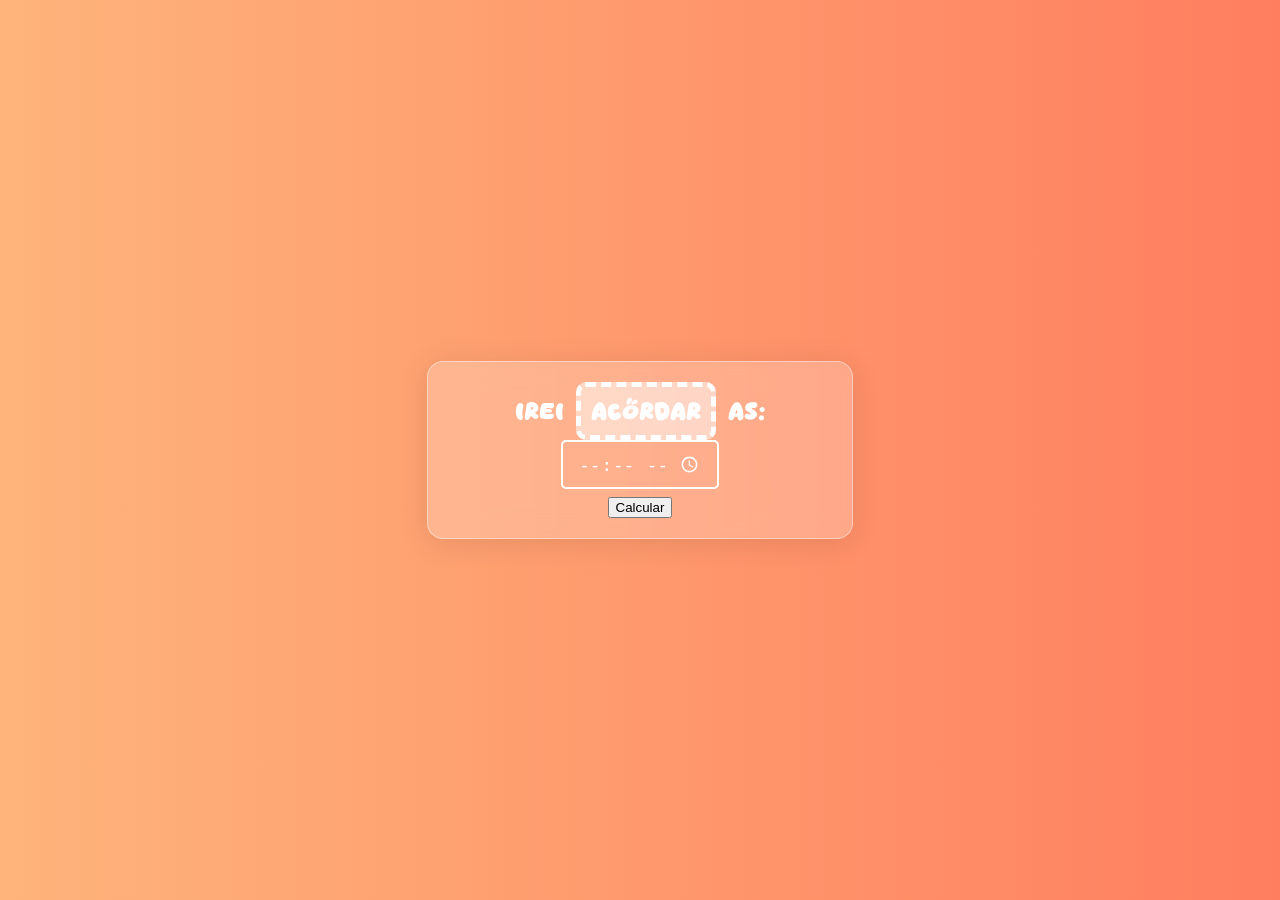
==== index.html @ 9f43cf06 "Initial commit" ====
<!DOCTYPE html>
<html lang="en-US" dir="ltr">
  <head>
    <meta charset="UTF-8" />
    <meta name="viewport" content="width=device-width, initial-scale=1" />
    <link rel="shortcut icon" href="https://c.s-microsoft.com/favicon.ico?v2" />
    <link rel="manifest" href="/manifest.json" />
    <link rel="stylesheet" href="style.css" />
    <meta name="apple-mobile-web-app-capable" content="yes" />
    <meta name="apple-mobile-web-app-status-bar-style" content="black-translucent" />
    <meta name="apple-mobile-web-app-title" content="Sleep Cycles" />
    <link rel="apple-touch-icon" href="/icons/apple-icon-180.png" />
    <title>Sleep Cycles</title>
  </head>
  <body>
    <!-- Two background layers for crossfading -->
    <div id="backgroundLayer1" class="background-layer visible"></div>
    <div id="backgroundLayer2" class="background-layer"></div>

    <main class="container">
      <section class="time-input-section">
        <label for="timeInput">
          Irei <button id="toggleActionButton" type="button">Acordar</button> às:
        </label>
        <input type="time" id="timeInput" required />
      </section>

      <section class="calculation">
        <button id="calculateButton">Calcular</button>
      </section>

      <section id="resultContainer"></section>
    </main>

    <script>
      document.addEventListener("DOMContentLoaded", () => {
        "use strict";

        const OPTION_ACTION_MAP = {
          wake: "acordar",
          sleep: "dormir",
        };

        // CSS for each background option, with fallback colors and gradients.
        const BACKGROUND_STYLE_MAP = {
          wake: `
            background: #ff7e5f;  /* fallback for old browsers */
            background: -webkit-linear-gradient(to right, #feb47b, #ff7e5f);  /* Chrome 10-25, Safari 5.1-6 */
            background: linear-gradient(to right, #feb47b, #ff7e5f); /* W3C, IE 10+/ Edge, Firefox 16+, Chrome 26+, Opera 12+, Safari 7+ */
          `,
          sleep: `
            background: #e96443;  /* fallback for old browsers */
            background: -webkit-linear-gradient(to right, #904e95, #e96443);  /* Chrome 10-25, Safari 5.1-6 */
            background: linear-gradient(to right, #904e95, #e96443); /* W3C, IE 10+/ Edge, Firefox 16+, Chrome 26+, Opera 12+, Safari 7+ */
          `,
        };

        // Constants for sleep cycle calculations
        const CYCLE_DURATION_MINUTES = 90;
        const MAX_CYCLES = 6;
        const MILLISECONDS_PER_MINUTE = 60000;

        // Initially, set selected option to "wake"
        let selectedOption = "wake";

        // Cache DOM elements
        const toggleActionButton = document.getElementById("toggleActionButton");
        const timeInput = document.getElementById("timeInput");
        const calculateButton = document.getElementById("calculateButton");
        const resultContainer = document.getElementById("resultContainer");

        // Cache background overlay elements
        const backgroundLayer1 = document.getElementById("backgroundLayer1");
        const backgroundLayer2 = document.getElementById("backgroundLayer2");
        let activeBackgroundLayer = backgroundLayer1;
        let inactiveBackgroundLayer = backgroundLayer2;

        /**
         * Crossfades the background by updating the inactive layer with the new background
         * and transitioning its opacity.
         * @param {string} newBackgroundCSS - The CSS text for the new background.
         */
        const crossfadeBackground = (newBackgroundCSS) => {
          inactiveBackgroundLayer.style.cssText = newBackgroundCSS + inactiveBackgroundLayer.style.cssText;
          // Force reflow so the browser acknowledges the change.
          void inactiveBackgroundLayer.offsetWidth;
          inactiveBackgroundLayer.classList.add("visible");
          activeBackgroundLayer.classList.remove("visible");
          [activeBackgroundLayer, inactiveBackgroundLayer] = [inactiveBackgroundLayer, activeBackgroundLayer];
        };

        /**
         * Toggles the selected option between wake and sleep.
         */
        const toggleOption = () => {
          selectedOption = selectedOption === "wake" ? "sleep" : "wake";
          toggleActionButton.textContent =
            OPTION_ACTION_MAP[selectedOption].charAt(0).toUpperCase() +
            OPTION_ACTION_MAP[selectedOption].slice(1);
          // Crossfade to the new background gradient.
          crossfadeBackground(BACKGROUND_STYLE_MAP[selectedOption]);
          resultContainer.innerHTML = "";
        };

        toggleActionButton.addEventListener("click", toggleOption);

        /**
         * Validates the user input and triggers the sleep cycle calculation.
         */
        const handleCalculation = () => {
          const timeValue = timeInput.value;
          if (!timeValue) {
            alert("Por favor, informe um horário válido.");
            return;
          }
          renderSleepCycleTable(timeValue);
        };

        calculateButton.addEventListener("click", handleCalculation);

        /**
         * Formats a Date object to a "HH:MM" string.
         * @param {Date} date - The date to format.
         * @returns {string} - The formatted time.
         */
        const formatTime = (date) => {
          const hours = date.getHours().toString().padStart(2, "0");
          const minutes = date.getMinutes().toString().padStart(2, "0");
          return `${hours}:${minutes}`;
        };

        /**
         * Calculates an array of sleep cycle objects based on the base time.
         * @param {Date} baseTime - The reference time.
         * @param {number} multiplier - Use 1 for future times ("sleep") and -1 for past times ("wake").
         * @returns {Array<Object>} - List of sleep cycle objects.
         */
        const calculateSleepCycles = (baseTime, multiplier) => {
          const cycles = [];
          for (let cycle = 1; cycle <= MAX_CYCLES; cycle++) {
            const cycleTime = new Date(
              baseTime.getTime() +
                multiplier *
                  cycle *
                  CYCLE_DURATION_MINUTES *
                  MILLISECONDS_PER_MINUTE
            );
            cycles.push({
              cycleNumber: cycle,
              time: cycleTime,
              sleepHours: (CYCLE_DURATION_MINUTES * cycle) / 60,
            });
          }
          return cycles;
        };

        /**
         * Renders a table with sleep cycle times based on user input.
         * @param {string} timeStr - The base time in "HH:MM" format.
         */
        const renderSleepCycleTable = (timeStr) => {
          const [hours, minutes] = timeStr.split(":").map(Number);
          const baseTime = new Date();
          baseTime.setHours(hours, minutes, 0, 0);

          // Determine the multiplier for time calculation based on the selected option.
          const multiplier = selectedOption === "sleep" ? 1 : -1;
          const cycles = calculateSleepCycles(baseTime, multiplier);

          let tableHTML = `
            <table>
              <thead>
                <tr>
                  <th>Ciclos</th>
                  <th>Hora de <span style="text-transform: capitalize;">${OPTION_ACTION_MAP[selectedOption]}</span></th>
                  <th>Tempo de sono</th>
                </tr>
              </thead>
              <tbody>
          `;

          cycles.forEach(({ cycleNumber, time, sleepHours }) => {
            tableHTML += `
              <tr>
                <td>${cycleNumber}</td>
                <td>${formatTime(time)}</td>
                <td>${sleepHours}h</td>
              </tr>
            `;
          });

          tableHTML += `
              </tbody>
            </table>
          `;

          resultContainer.innerHTML = tableHTML;
        };

        // Set initial background.
        crossfadeBackground(BACKGROUND_STYLE_MAP[selectedOption]);
      });
    </script>
  </body>
</html>
---- style.css ----
@font-face {
    font-family: 'Momentz';
    src: url('fonts/Momentz.ttf') format('TrueType');
    font-weight: normal;
    font-style: normal;
}

@font-face {
    font-family: 'DonutsKing';
    src: url('fonts/Donuts\ King.otf') format('OpenType');
    font-weight: normal;
    font-style: normal;
}

body {
    display: flex;
    justify-content: center;
    align-items: center;
    height: 100vh;
    margin: 0;
}

.background-layer {
    position: fixed;
    top: 0;
    left: 0;
    width: 100%;
    height: 100%;
    pointer-events: none;
    transition: opacity 0.5s ease;
    z-index: -1;
    opacity: 0;
    /* Start hidden */
}

.visible {
    opacity: 1;
}

#toggleActionButton {
    background: rgba(255, 255, 255, 0.5);
    border: 5px dashed rgb(255, 255, 255);
    border-radius: 10px;
    color: inherit;
    font: inherit;
    cursor: pointer;
    text-decoration: none;
    padding: 0;
    margin: 0 0.25em;
    padding: 10px 10px 10px 10px;
}

#timeInput {
    background: #f0f0f000;
    border: 2px solid #ffffff;
    border-radius: 5px;
    padding: 10px 15px;
    font-size: 1.1rem;
    color: #ffffff;
    transition: border-color 0.3s, box-shadow 0.3s;
}

#timeInput:focus {
    border-color: #ffffff67;
    box-shadow: 0 0 8px rgba(255, 255, 255, 0.5);
    outline: none;
}

#timeInput::-webkit-calendar-picker-indicator {
    filter: invert(1);
}

.container {
    background: white;
    padding: 20px;
    border-radius: 10px;
    box-shadow: 0px 0px 15px rgba(0, 0, 0, 0.2);
    text-align: center;
    min-width: 100px;
    width: 30vw;
    font-family: 'Momentz', sans-serif;
    font-size: 24px;
    color: white;

    background: rgba(255, 255, 255, 0.22);
    border-radius: 16px;
    box-shadow: 0 4px 30px rgba(0, 0, 0, 0.1);
    backdrop-filter: blur(10.6px);
    -webkit-backdrop-filter: blur(10.6px);
    border: 1px solid rgba(255, 255, 255, 0.41);
}


.options {
    display: flex;
    gap: 10px;
    justify-content: center;
    margin-bottom: 20px;
}

.options button {
    padding: 10px;
    border: 1px solid #ccc;
    background-color: #f0f0f0;
    cursor: pointer;
    transition: background 0.3s;
}

.options button.selected {
    background-color: #4CAF50;
    color: white;
}

.table-container {
    margin-top: 20px;
    overflow-x: auto;
}

table {
    width: 100%;
    border-collapse: collapse;
    margin-top: 20px;
    font-size: 2vw;
}

th,
td {
    border: 1px solid #ddd;
    padding: 10px;
    text-align: center;
}

th {
    background-color: #ffffff70;
    font-family: 'DonutsKing', sans-serif;
}

tr[data-cycle='5'],
tr[data-cycle='6'] {
    background-color: #4CAF50;
    color: white;
}

tr[data-cycle='4'] {
    background-color: #FFC107;
    color: black;
}

tr[data-cycle='1'],
tr[data-cycle='2'],
tr[data-cycle='3'] {
    background-color: #FF5733;
    color: white;
}
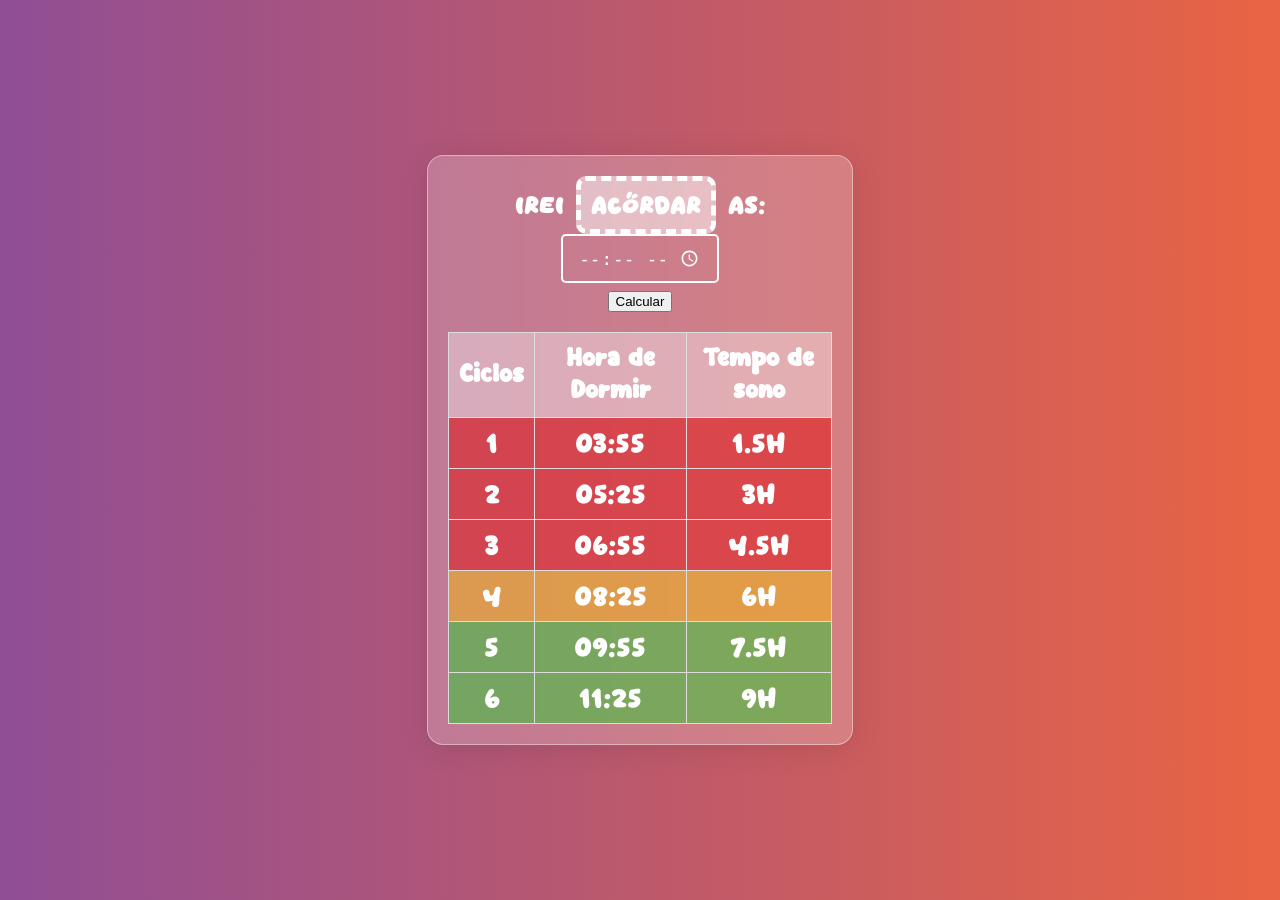
==== commit 24993f44: "Adding colors to rows in sleep cycles table" ====
--- a/index.html
+++ b/index.html
@@ -61,7 +61,7 @@
         const MILLISECONDS_PER_MINUTE = 60000;
 
         // Initially, set selected option to "wake"
-        let selectedOption = "wake";
+        let selectedOption = "sleep";
 
         // Cache DOM elements
         const toggleActionButton = document.getElementById("toggleActionButton");
@@ -108,7 +108,9 @@
          * Validates the user input and triggers the sleep cycle calculation.
          */
         const handleCalculation = () => {
-          const timeValue = timeInput.value;
+          // console.log(timeInput.value);
+          // console.log(typeof timeInput.value);
+          const timeValue = '02:25';
           if (!timeValue) {
             alert("Por favor, informe um horário válido.");
             return;
@@ -116,7 +118,8 @@
           renderSleepCycleTable(timeValue);
         };
 
-        calculateButton.addEventListener("click", handleCalculation);
+        // calculateButton.addEventListener("click", handleCalculation);
+
 
         /**
          * Formats a Date object to a "HH:MM" string.
@@ -199,6 +202,7 @@
 
         // Set initial background.
         crossfadeBackground(BACKGROUND_STYLE_MAP[selectedOption]);
+        handleCalculation();
       });
     </script>
   </body>
--- a/style.css
+++ b/style.css
@@ -131,24 +131,21 @@
 }
 
 th {
-    background-color: #ffffff70;
     font-family: 'DonutsKing', sans-serif;
+    background-color: #ffffff5e;
 }
 
-tr[data-cycle='5'],
-tr[data-cycle='6'] {
-    background-color: #4CAF50;
-    color: white;
+tbody tr:nth-child(5),
+tbody tr:nth-child(6) {
+    background-color: #2acf3080;
 }
 
-tr[data-cycle='4'] {
-    background-color: #FFC107;
-    color: black;
+tbody tr:nth-child(4) {
+    background-color: #f3b90a80;
 }
 
-tr[data-cycle='1'],
-tr[data-cycle='2'],
-tr[data-cycle='3'] {
-    background-color: #FF5733;
-    color: white;
+tbody tr:nth-child(1),
+tbody tr:nth-child(2),
+tbody tr:nth-child(3) {
+    background-color: #e40e0e80;
 }
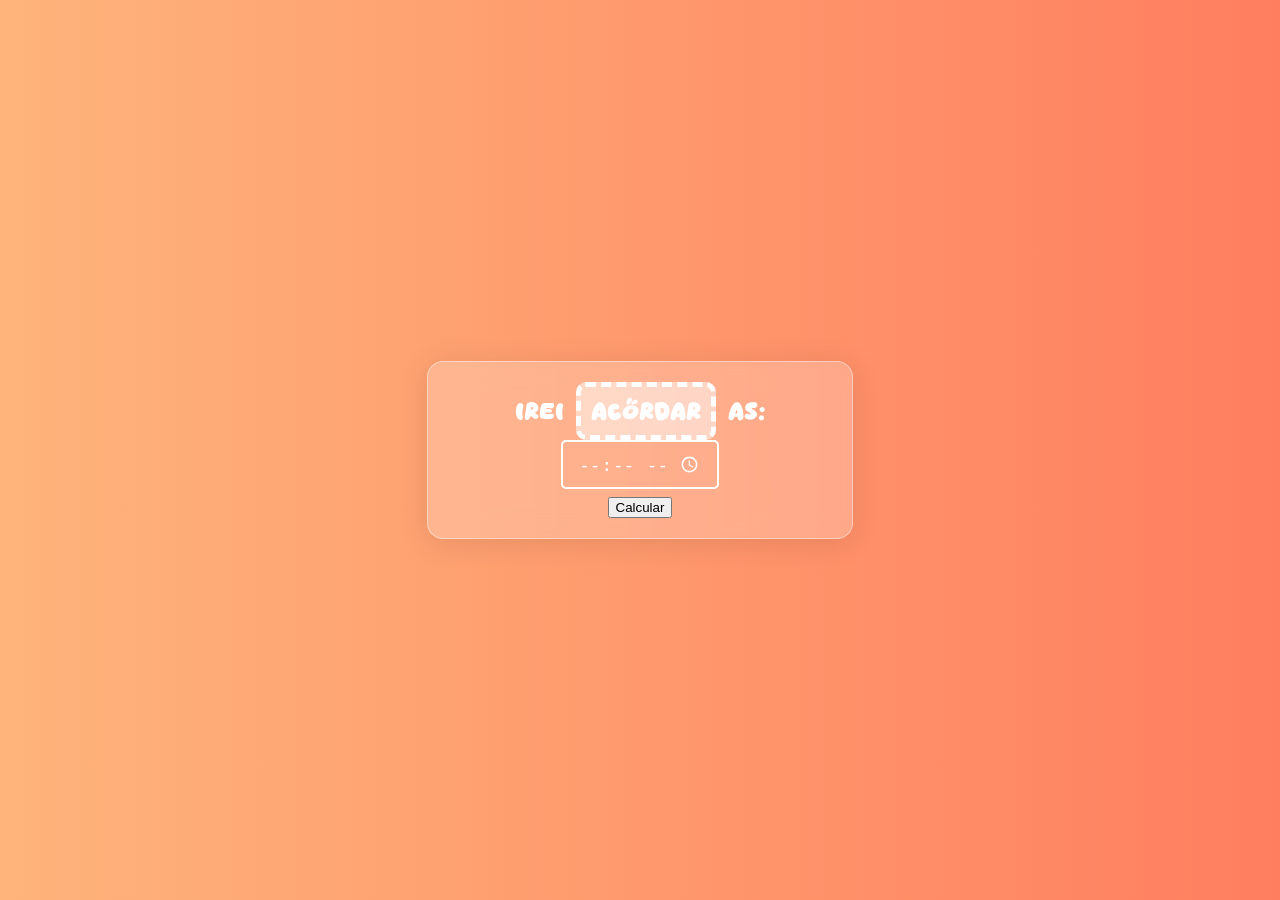
==== commit da6f08f8: "Remove tests values" ====
--- a/index.html
+++ b/index.html
@@ -61,7 +61,7 @@
         const MILLISECONDS_PER_MINUTE = 60000;
 
         // Initially, set selected option to "wake"
-        let selectedOption = "sleep";
+        let selectedOption = "wake";
 
         // Cache DOM elements
         const toggleActionButton = document.getElementById("toggleActionButton");
@@ -108,9 +108,7 @@
          * Validates the user input and triggers the sleep cycle calculation.
          */
         const handleCalculation = () => {
-          // console.log(timeInput.value);
-          // console.log(typeof timeInput.value);
-          const timeValue = '02:25';
+          const timeValue = timeInput.value;
           if (!timeValue) {
             alert("Por favor, informe um horário válido.");
             return;
@@ -118,8 +116,7 @@
           renderSleepCycleTable(timeValue);
         };
 
-        // calculateButton.addEventListener("click", handleCalculation);
-
+        calculateButton.addEventListener("click", handleCalculation);
 
         /**
          * Formats a Date object to a "HH:MM" string.
@@ -202,7 +199,6 @@
 
         // Set initial background.
         crossfadeBackground(BACKGROUND_STYLE_MAP[selectedOption]);
-        handleCalculation();
       });
     </script>
   </body>
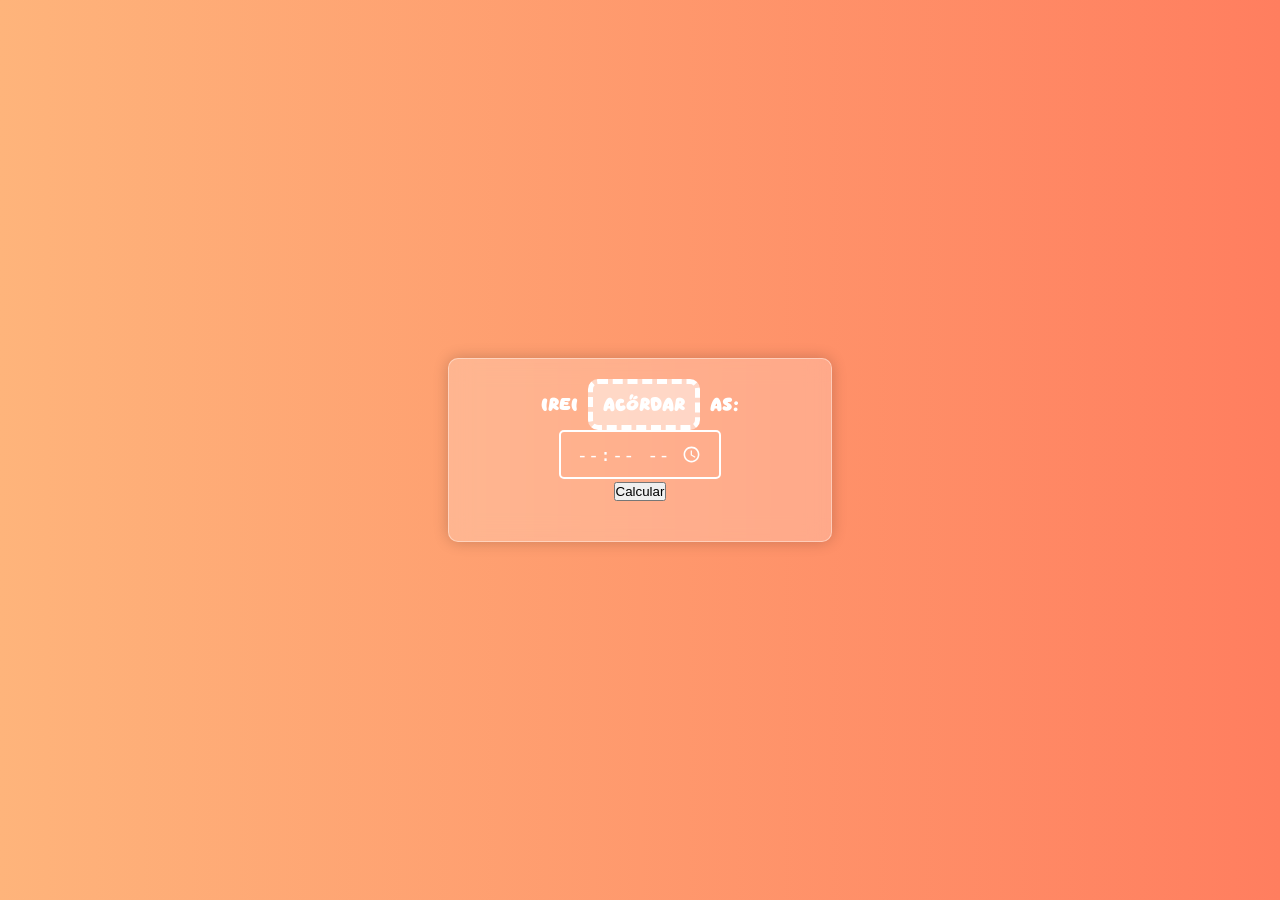
==== commit a2d3941f: "chore: change typo in table title" ====
--- a/index.html
+++ b/index.html
@@ -172,7 +172,7 @@
               <thead>
                 <tr>
                   <th>Ciclos</th>
-                  <th>Hora de <span style="text-transform: capitalize;">${OPTION_ACTION_MAP[selectedOption]}</span></th>
+                  <th>Hora de <span style="text-transform: capitalize;">${OPTION_ACTION_MAP[selectedOption] === OPTION_ACTION_MAP.wake ? 'dormir' : 'acordar' }</span></th>
                   <th>Tempo de sono</th>
                 </tr>
               </thead>
--- a/style.css
+++ b/style.css
@@ -7,16 +7,22 @@
 
 @font-face {
     font-family: 'DonutsKing';
-    src: url('fonts/Donuts\ King.otf') format('OpenType');
+    src: url('fonts/Donuts King.otf') format('OpenType');
     font-weight: normal;
     font-style: normal;
+}
+
+* {
+    box-sizing: border-box;
+    margin: 0;
+    padding: 0;
 }
 
 body {
     display: flex;
     justify-content: center;
     align-items: center;
-    height: 100vh;
+    min-height: 100vh;
     margin: 0;
 }
 
@@ -30,7 +36,6 @@
     transition: opacity 0.5s ease;
     z-index: -1;
     opacity: 0;
-    /* Start hidden */
 }
 
 .visible {
@@ -45,9 +50,8 @@
     font: inherit;
     cursor: pointer;
     text-decoration: none;
-    padding: 0;
+    padding: 10px;
     margin: 0 0.25em;
-    padding: 10px 10px 10px 10px;
 }
 
 #timeInput {
@@ -55,7 +59,7 @@
     border: 2px solid #ffffff;
     border-radius: 5px;
     padding: 10px 15px;
-    font-size: 1.1rem;
+    font-size: 1em; /* Tamanho relativo ao container */
     color: #ffffff;
     transition: border-color 0.3s, box-shadow 0.3s;
 }
@@ -71,25 +75,21 @@
 }
 
 .container {
-    background: white;
+    width: clamp(280px, 30vw, 700px);
+    font-size: calc(12px + 0.5vw);
+    margin: 20px auto;
     padding: 20px;
     border-radius: 10px;
     box-shadow: 0px 0px 15px rgba(0, 0, 0, 0.2);
     text-align: center;
-    min-width: 100px;
-    width: 30vw;
-    font-family: 'Momentz', sans-serif;
-    font-size: 24px;
     color: white;
 
     background: rgba(255, 255, 255, 0.22);
-    border-radius: 16px;
-    box-shadow: 0 4px 30px rgba(0, 0, 0, 0.1);
     backdrop-filter: blur(10.6px);
     -webkit-backdrop-filter: blur(10.6px);
     border: 1px solid rgba(255, 255, 255, 0.41);
+    font-family: 'Momentz', sans-serif;
 }
-
 
 .options {
     display: flex;
@@ -104,6 +104,7 @@
     background-color: #f0f0f0;
     cursor: pointer;
     transition: background 0.3s;
+    font-size: 1em;
 }
 
 .options button.selected {
@@ -111,8 +112,26 @@
     color: white;
 }
 
+/* #calculateButton {
+    cursor: pointer;
+    padding: 10px 20px;
+    font-size: 1em;
+    font-family: inherit;
+    border: 2px solid #ffffff;
+    border-radius: 5px;
+    background: rgba(255, 255, 255, 0.4);
+    transition: 0.3s;
+} */
+
+/* #calculateButton:hover {
+    background: rgba(255, 255, 255, 0.6);
+} */
+
+#resultContainer {
+    margin-top: 20px;
+}
+
 .table-container {
-    margin-top: 20px;
     overflow-x: auto;
 }
 
@@ -120,14 +139,14 @@
     width: 100%;
     border-collapse: collapse;
     margin-top: 20px;
-    font-size: 2vw;
 }
 
 th,
 td {
     border: 1px solid #ddd;
-    padding: 10px;
+    padding: 0.5em;
     text-align: center;
+    font-size: 1em;
 }
 
 th {
